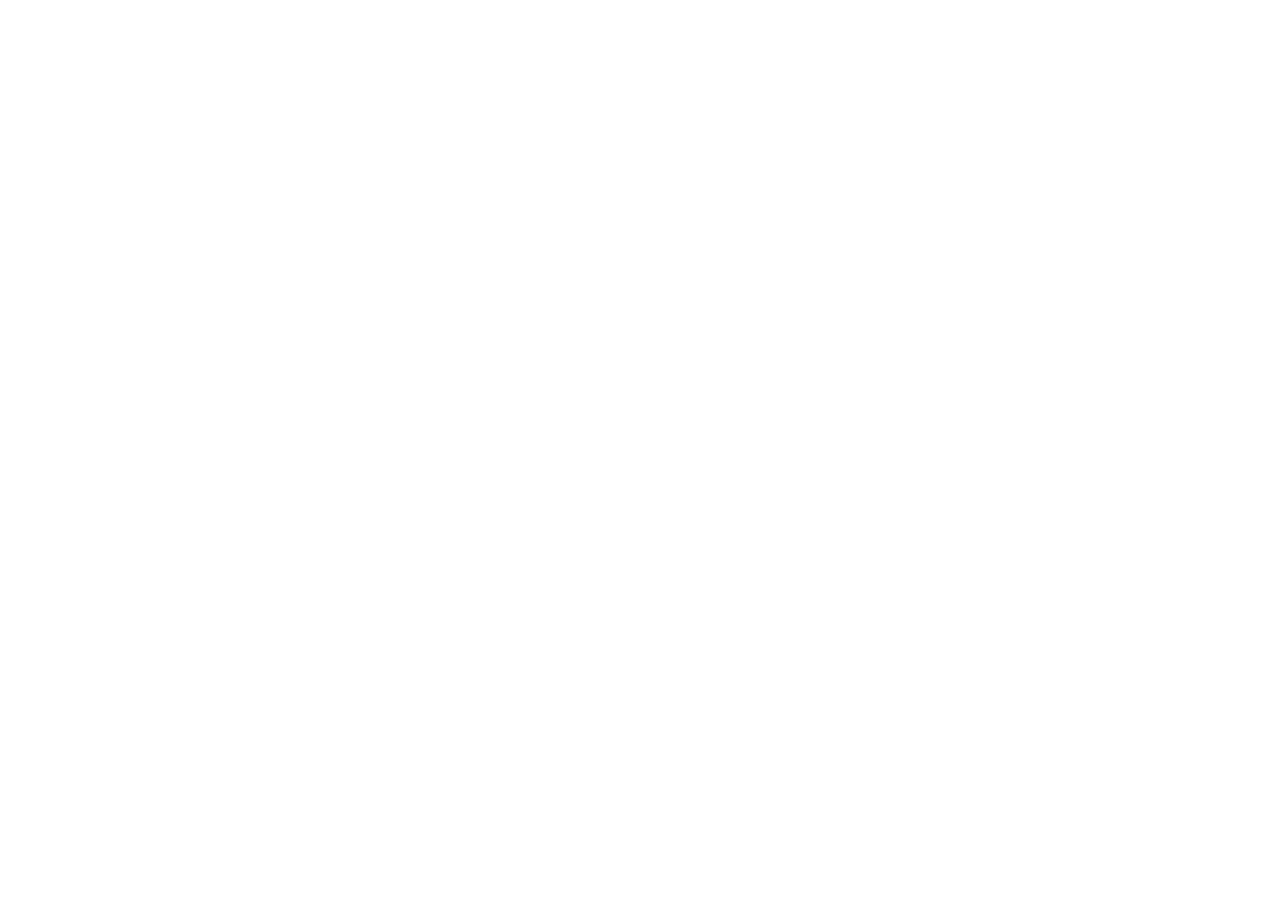
==== Volley_Rotations/index.html @ 25cf2479 "Aggiornamento scout volley" ====
<!DOCTYPE html>
<html lang="it">

<head>

    <meta charset="utf-8">

    <title>Volley Rotations</title>

    <script src="vendor/snap.svg-min.js"></script>
    <script src="roster.js"></script>
    <script src="serveScout.js"></script>
    <script src="receiveScout.js"></script>
    <script src="vbRotations.js"></script>
    <style>

        body{
            font-family:Verdana, Arial, sans-serif;
            margin:10px;
                    }

        
        
        #layout{
            display:flex;
            gap:15px;
            align-items:flex-start;
        }

        #courtContainer{
            width:740px;
        }

        #rosterContainer{
            width:300px;
        }

        #rosterPanel{
            width:100%;
            box-sizing:border-box;
        }

        select{
            width:100%;
        }

        @media (max-width:1200px){

            #layout{
                flex-direction:column;
            }

            #courtContainer{
                width:740px;
                max-width:100%;
            }

            #rosterContainer{
                width:100%;
                max-width:500px;
            }
        }

    </style>

</head>

<body>

    <div id="layout">
        <div id="courtContainer"></div>
        <div id="rosterContainer"></div>
    </div>

    <script>
        var board = new monkeysppp.vbRotations.SVGMaker();

        document
            .getElementById("courtContainer")
            .appendChild(
                board.createSVG()
            );

        board.draw();

    </script>

</body>

</html>
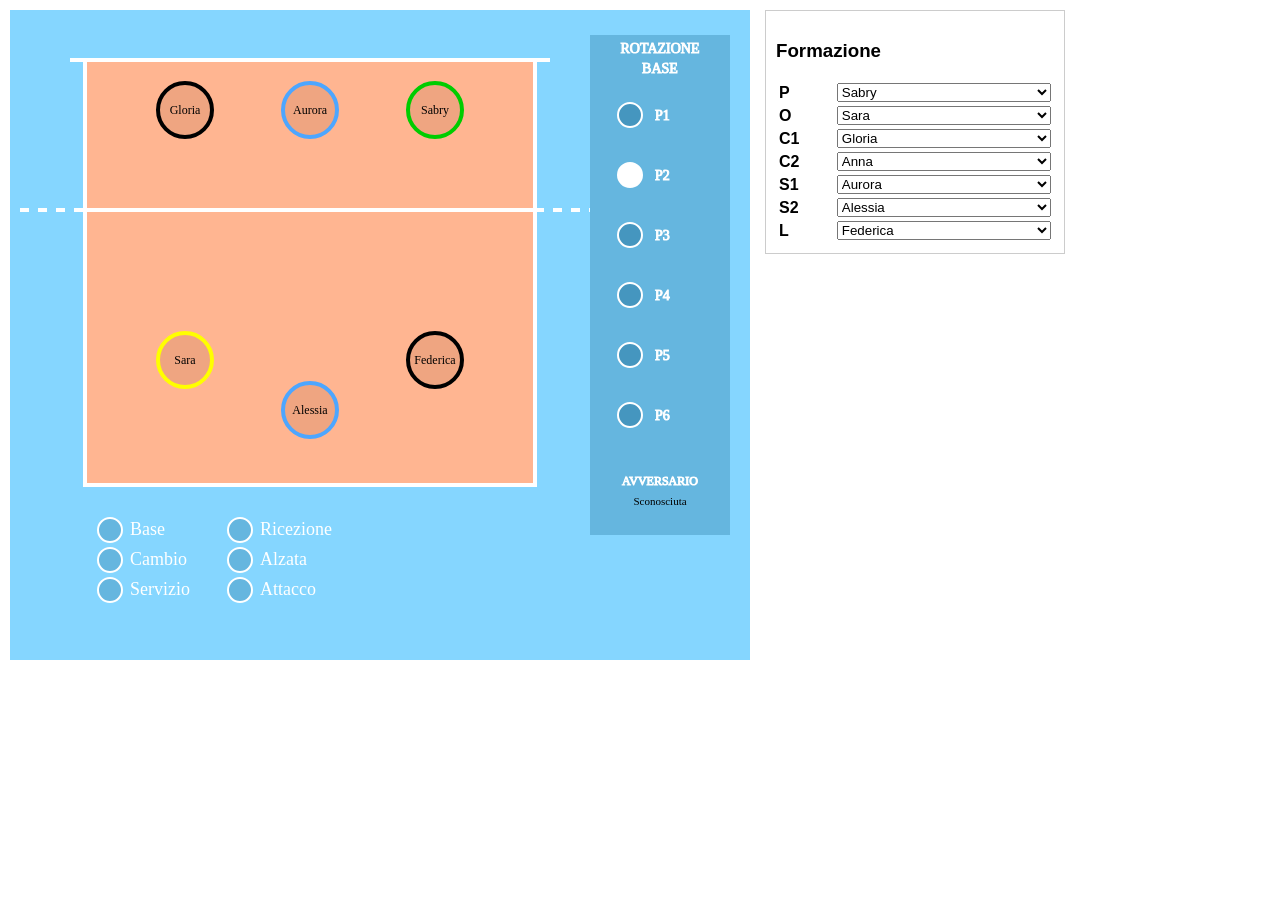
==== commit 7f51e606: "Rename receiveScout.js to ReceiveScout.js" ====
--- a/Volley_Rotations/index.html
+++ b/Volley_Rotations/index.html
@@ -10,7 +10,7 @@
     <script src="vendor/snap.svg-min.js"></script>
     <script src="roster.js"></script>
     <script src="serveScout.js"></script>
-    <script src="receiveScout.js"></script>
+    <script src="ReceiveScout.js"></script>
     <script src="vbRotations.js"></script>
     <style>
 
@@ -87,4 +87,4 @@
 
 </body>
 
-</html>+</html>
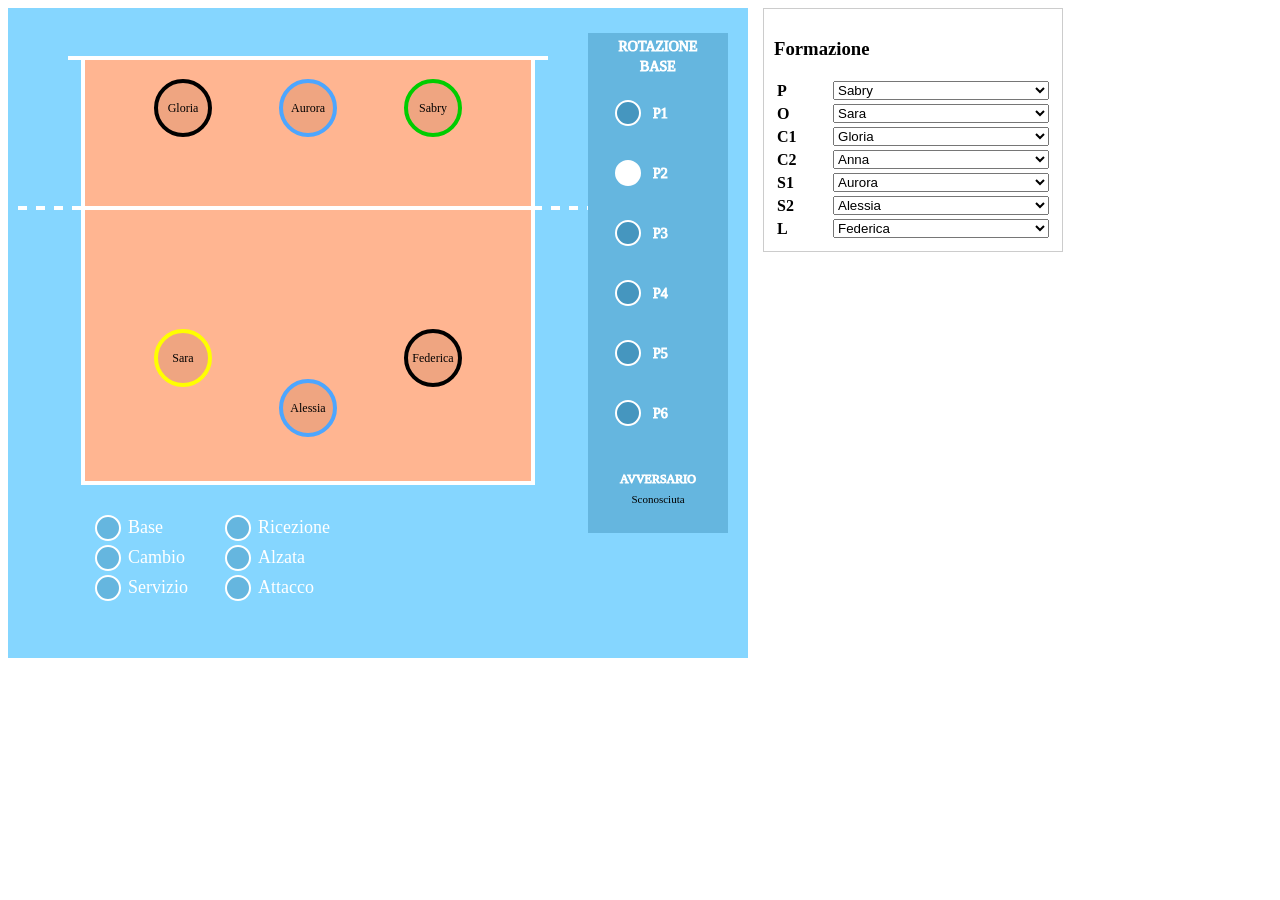
==== commit fc708b40: "Update index.html" ====
--- a/Volley_Rotations/index.html
+++ b/Volley_Rotations/index.html
@@ -3,6 +3,14 @@
 
 <head>
 
+    <link rel="manifest" href="manifest.json">
+    
+    <meta name="theme-color" content="#4f81bd">
+    <meta name="apple-mobile-web-app-capable" content="yes">
+    <meta name="apple-mobile-web-app-status-bar-style" content="default">
+    <meta name="apple-mobile-web-app-title" content="Scout Volley">
+
+    
     <meta charset="utf-8">
 
     <title>Volley Rotations</title>
@@ -14,6 +22,15 @@
     <script src="vbRotations.js"></script>
     <style>
 
+    <script>
+    if ("serviceWorker" in navigator) {
+        navigator.serviceWorker.register("./sw.js")
+            .then(() => console.log("PWA attiva"))
+            .catch(err => console.log(err));
+    }
+    </script>
+
+        
         body{
             font-family:Verdana, Arial, sans-serif;
             margin:10px;
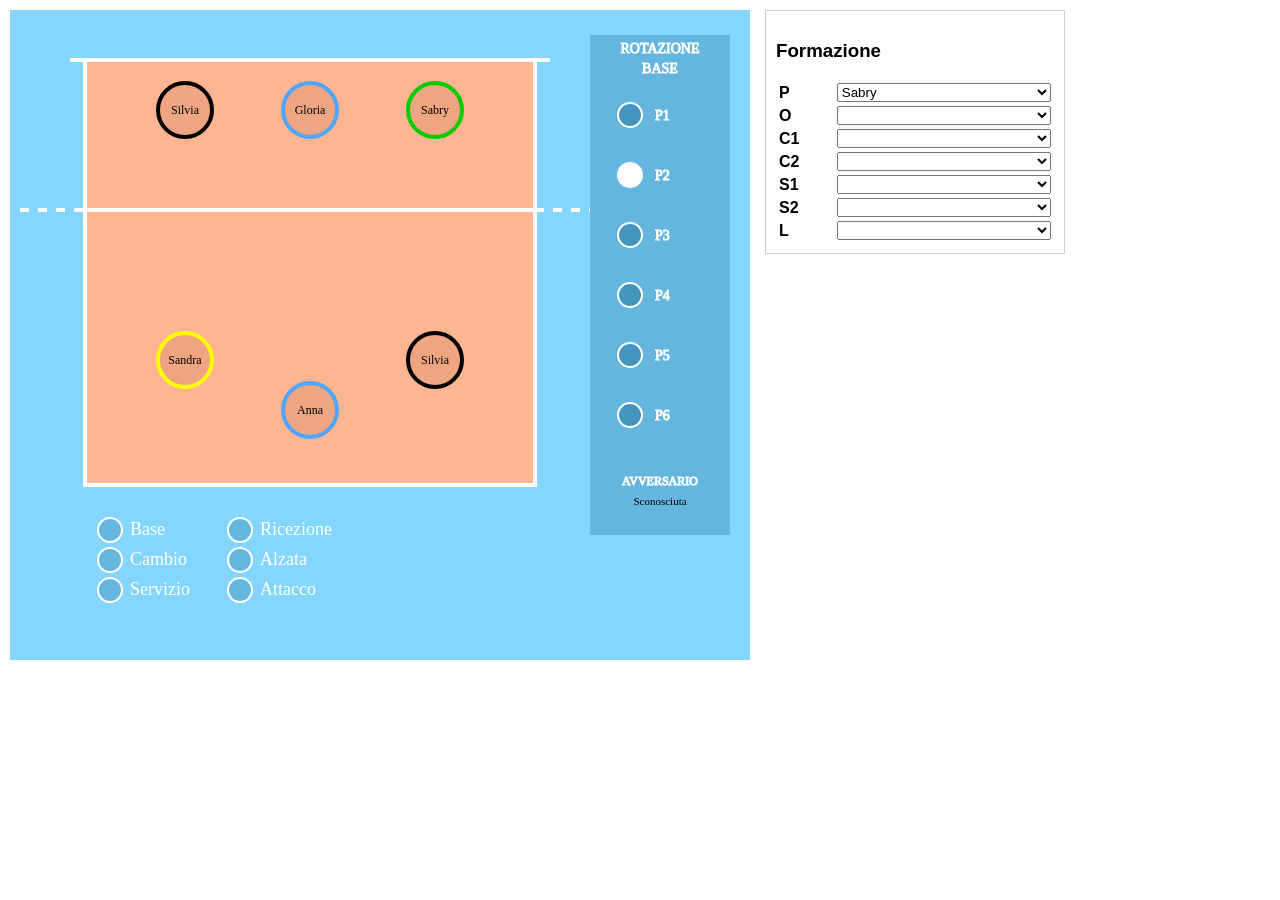
==== commit 1a02a48a: "Update index.html" ====
--- a/Volley_Rotations/index.html
+++ b/Volley_Rotations/index.html
@@ -21,15 +21,6 @@
     <script src="ReceiveScout.js"></script>
     <script src="vbRotations.js"></script>
     <style>
-
-    <script>
-    if ("serviceWorker" in navigator) {
-        navigator.serviceWorker.register("./sw.js")
-            .then(() => console.log("PWA attiva"))
-            .catch(err => console.log(err));
-    }
-    </script>
-
         
         body{
             font-family:Verdana, Arial, sans-serif;
@@ -80,6 +71,14 @@
 
     </style>
 
+    <script>
+    if ("serviceWorker" in navigator) {
+        navigator.serviceWorker.register("./sw.js")
+            .then(() => console.log("PWA attiva"))
+            .catch(err => console.log(err));
+    }
+    </script>
+    
 </head>
 
 <body>
